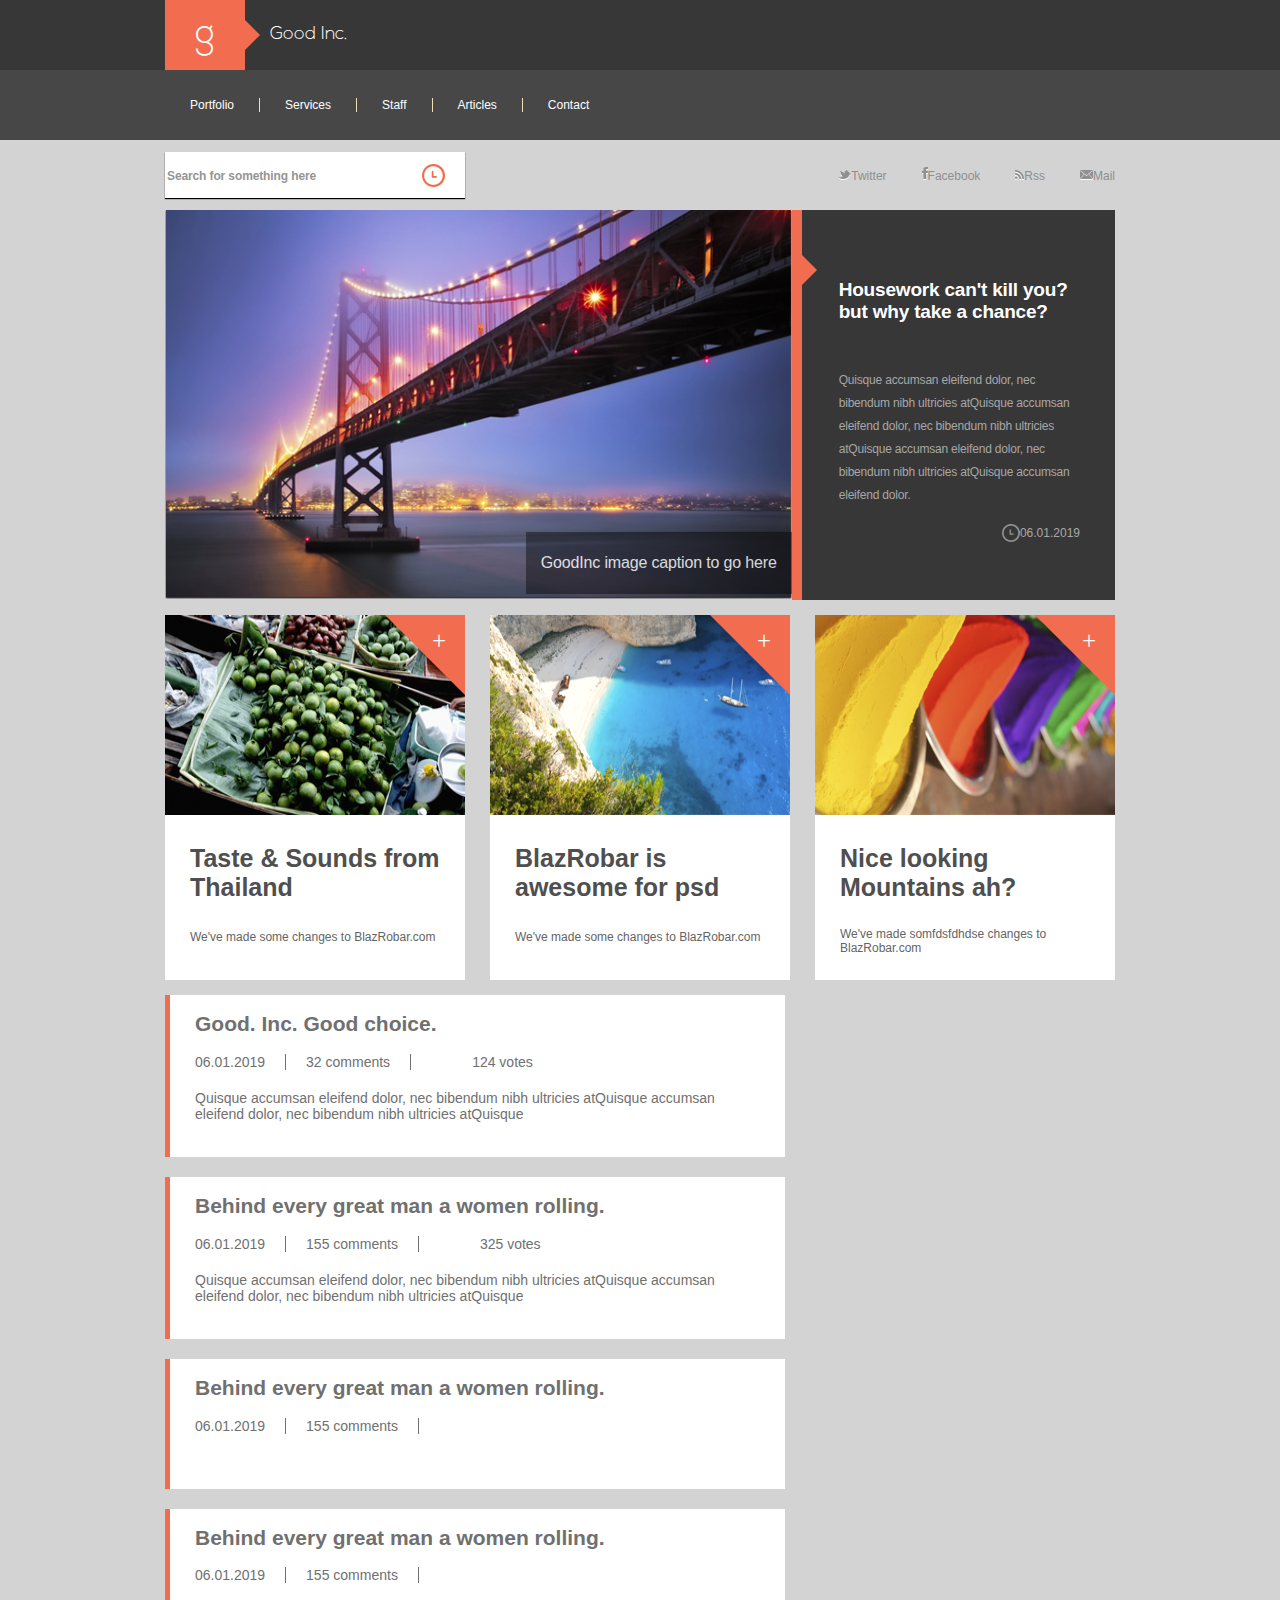
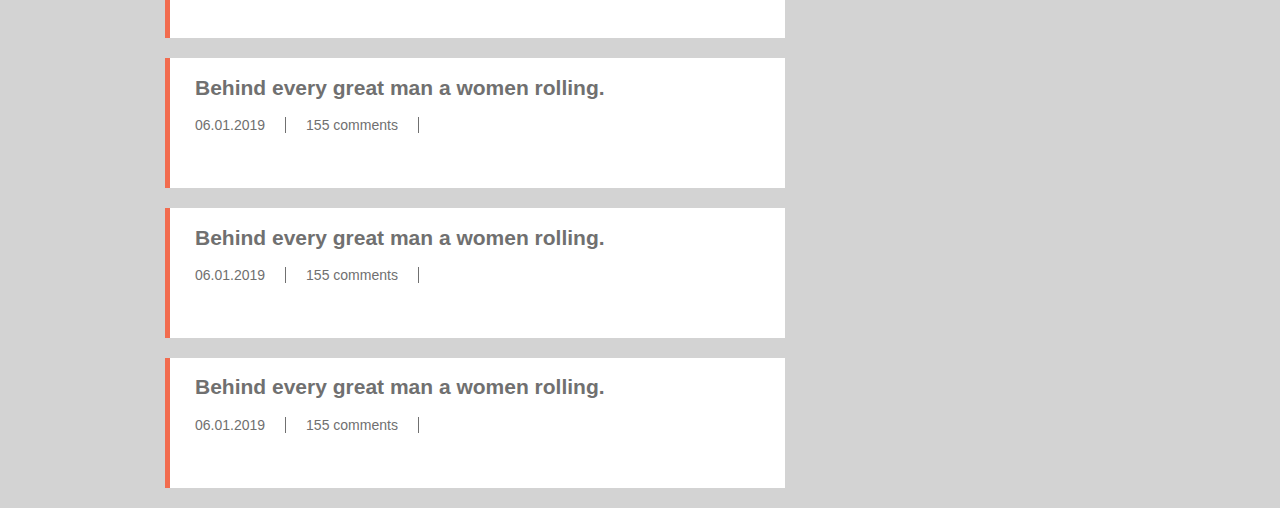
==== index.html @ 39522f57 "first commit" ====
<!DOCTYPE html>
<html lang="en">
<head>
    <meta charset="UTF-8">
    <meta name="viewport" content="width=device-width, initial-scale=1.0">
    <meta http-equiv="X-UA-Compatible" content="ie=edge">
    <!-- <link rel="stylesheet" href="./less/main.css"> -->
    <link rel="stylesheet" href="main.css">
    <link rel="stylesheet" href="https://use.fontawesome.com/releases/v5.6.3/css/all.css" integrity="sha384-UHRtZLI+pbxtHCWp1t77Bi1L4ZtiqrqD80Kn4Z8NTSRyMA2Fd33n5dQ8lWUE00s/" crossorigin="anonymous">
    <title>GoodInc psd</title>
</head>
<body>
    <header>
    <div class="center">
            <div class="header">
                    <div class="logo">
                    <p>g</p>
                    </div>
                    <span>Good Inc.</span>
                </div> 
    </div>
    <div  class="center"> 
        <div class="headnav">
            <div><a href="">Portfolio</a></div>
            <div><a href="">Services</a></div>  
            <div><a href="">Staff</a></div>  
            <div><a href="">Articles</a></div> 
            <div><a href="">Contact</a></div>  
        </div> 
    </div>    
 </header>
 <main>
 <section class="localnav">
     <DIV class="center search">
        <input type="search" placeholder="Search for something here">
        <img src="./images/clock.png" alt="clock">
     </DIV>
     <DIV class="center nav">
         <div><img src="./images/twitter.png" alt="" srcset=""><a href="">Twitter</a></div>
         <div><img src="./images/facebook.png" alt="" srcset=""><a href="">Facebook</a></div>
         <div><img src="./images/wi-fi.png" alt="" srcset=""><a href="">Rss</a></div>
         <div><img src="./images/mail.png" alt="" srcset=""><a href="">Mail</a></div>
     </DIV>
 </section>
<section class="imgcaption">
    <div class="container1" >
        <img src="./images/Layer 4.png" alt="">
        <div>
            <a href="">GoodInc image caption to go here</a>
        </div>
    </div>
    <div class="none"></div>
    <div class="container2">
   
       <div> <h2>Housework can't kill you? but why take a chance?</h2></div>
        <br>
       <div>  <p>Quisque accumsan eleifend dolor, nec bibendum nibh ultricies atQuisque accumsan eleifend dolor, nec bibendum nibh ultricies atQuisque accumsan eleifend dolor, nec bibendum nibh ultricies atQuisque accumsan eleifend dolor.           
        </p>
    </div>
        <div>
            <img src="./images/clock2.png" alt="">
            <time>06.01.2019</time>
        </div>
    </div>
</section>
<Section id="banners">
    <div class="banner">
        <img src="./images/Layer 6.png" alt="">
        <div class="red"></div>
        <div class="text">
            <h2>Taste & Sounds from Thailand</h2>
            <p>We've made some changes to BlazRobar.com</p>
        </div>
    </div>
    <div class="banner">
            <img src="./images/Layer 8.png" alt="">
            <div class="red"></div>
            <div class="text"><h2>BlazRobar is awesome for psd</h2> <p>We've made some changes to BlazRobar.com</p></div>
        </div>
        <div class="banner">
                <img src="./images/Layer 7.png" alt="">
                <div class="red"></div>
                <div class="text"><h2>Nice looking Mountains ah?</h2> <p>We've made somfdsfdhdse changes to BlazRobar.com</p></div>
            </div>
</Section>
<section id="mixedcontent">
    <section id="reviews" >
        <div class="rated">
          <h2>Good. Inc. Good choice.</h2>
           <div class="rating">
                <div>06.01.2019</div>
                <div>32 comments </div>
                <div class="star"><i class="fas fa-star "></i>
                    <i class="fas fa-star"></i>
                    <i class="fas fa-star"></i>
                    <i class="fas fa-star"></i>
                    <i class="fas fa-star checked"></i>
                </div>
             
           <div><span>124 votes</span></div>
        </div>
                <span>Quisque accumsan eleifend dolor, nec bibendum nibh ultricies atQuisque accumsan eleifend dolor, nec bibendum nibh ultricies atQuisque</span>
        </div>
        <div class="rated">
                <h2>Behind every great man a women rolling.</h2>
                 <div class="rating">
                      <div>06.01.2019</div>
                      <div>155 comments </div>
                      <div class="star"><i class="fas fa-star "></i>
                          <i class="fas fa-star"></i>
                          <i class="fas fa-star"></i>
                          <i class="fas fa-star checked"></i>
                          <i class="fas fa-star checked"></i>
                      </div>
                       <!-- <div><svg viewBox="0 0 15 15" width="15" height="15">
                              <polyline points="5,18 10,2 15,18 2,8 18,8 5,18 10,2" stroke="none" stroke-width="5" fill="black"/>
                            </svg>
                       </div> -->
                 <div><span>325 votes</span></div>
              </div>
                      <span>Quisque accumsan eleifend dolor, nec bibendum nibh ultricies atQuisque accumsan eleifend dolor, nec bibendum nibh ultricies atQuisque</span>
              </div>
        <div class="rated disabled">
                    <h2>Behind every great man a women rolling.</h2>
                     <div class="rating">
                          <div>06.01.2019</div>
                          <div>155 comments </div>
                          <div class="star"><i class="fas fa-star "></i>
                              <i class="fas fa-star"></i>
                              <i class="fas fa-star"></i>
                              <i class="fas fa-star checked"></i>
                              <i class="fas fa-star checked"></i>
                          </div>
                           <!-- <div><svg viewBox="0 0 15 15" width="15" height="15">
                                  <polyline points="5,18 10,2 15,18 2,8 18,8 5,18 10,2" stroke="none" stroke-width="5" fill="black"/>
                                </svg>
                           </div> -->
                     <div><span>325 votes</span></div>
                  </div>
                          <span>Quisque accumsan eleifend dolor, nec bibendum nibh ultricies atQuisque accumsan eleifend dolor, nec bibendum nibh ultricies atQuisque</span>
            </div>
        <div class="rated disabled">
                        <h2>Behind every great man a women rolling.</h2>
                         <div class="rating">
                              <div>06.01.2019</div>
                              <div>155 comments </div>
                              <div class="star"><i class="fas fa-star "></i>
                                  <i class="fas fa-star"></i>
                                  <i class="fas fa-star"></i>
                                  <i class="fas fa-star checked"></i>
                                  <i class="fas fa-star checked"></i>
                              </div>
                               <!-- <div><svg viewBox="0 0 15 15" width="15" height="15">
                                      <polyline points="5,18 10,2 15,18 2,8 18,8 5,18 10,2" stroke="none" stroke-width="5" fill="black"/>
                                    </svg>
                               </div> -->
                         <div><span>325 votes</span></div>
                      </div>
                              <span>Quisque accumsan eleifend dolor, nec bibendum nibh ultricies atQuisque accumsan eleifend dolor, nec bibendum nibh ultricies atQuisque</span>
             </div>
         <div class="rated disabled">
                    <h2>Behind every great man a women rolling.</h2>
                     <div class="rating">
                          <div>06.01.2019</div>
                          <div>155 comments </div>
                          <div class="star"><i class="fas fa-star "></i>
                              <i class="fas fa-star"></i>
                              <i class="fas fa-star"></i>
                              <i class="fas fa-star checked"></i>
                              <i class="fas fa-star checked"></i>
                          </div>
                          
                     <div><span>325 votes</span></div>
                  </div>
                          <span>Quisque accumsan eleifend dolor, nec bibendum nibh ultricies atQuisque accumsan eleifend dolor, nec bibendum nibh ultricies atQuisque</span>
          </div>  
          <div class="rated disabled">
                <h2>Behind every great man a women rolling.</h2>
                 <div class="rating">
                      <div>06.01.2019</div>
                      <div>155 comments </div>
                      <div class="star"><i class="fas fa-star "></i>
                          <i class="fas fa-star"></i>
                          <i class="fas fa-star"></i>
                          <i class="fas fa-star checked"></i>
                          <i class="fas fa-star checked"></i>
                      </div>
                      
                 <div><span>325 votes</span></div>
              </div>
                      <span>Quisque accumsan eleifend dolor, nec bibendum nibh ultricies atQuisque accumsan eleifend dolor, nec bibendum nibh ultricies atQuisque</span>
         </div>      
         <div class="rated disabled">
                <h2>Behind every great man a women rolling.</h2>
                 <div class="rating">
                      <div>06.01.2019</div>
                      <div>155 comments </div>
                      <div class="star"><i class="fas fa-star "></i>
                          <i class="fas fa-star"></i>
                          <i class="fas fa-star"></i>
                          <i class="fas fa-star checked"></i>
                          <i class="fas fa-star checked"></i>
                      </div>
                      
                 <div><span>325 votes</span></div>
              </div>
                      <span>Quisque accumsan eleifend dolor, nec bibendum nibh ultricies atQuisque accumsan eleifend dolor, nec bibendum nibh ultricies atQuisque</span>
         </div>    
    </section>
    <aside id="another">

    </aside>
</section>

</main>
</body>
</html>
---- less/main.css ----
html {
  background: #ececec;
  margin: 0 auto;
  padding: 0;
}
header {
  display: flex;
  justify-content: center;
  background: #373737;
}
.logo {
  box-sizing: border-box;
  width: 88px;
  height: 66px;
  background: #f26c4f;
}
---- main.css ----
@font-face {
    font-family: NexaRegular;
    src: local("NexaRegular"), url(./fonts/NexaLight.otf);
  }
  
  @font-face {
    font-family: NexaBold;
    src: local("NexaBold"), url(./fonts/NexaBold.otf);
  }
  
html > * {
    margin: 0 auto;
    padding: 0;
    background-color: lightgrey;
  }
  
body {
margin: 0 auto;
padding: 0;
width: 100vw;
}

header {
    display: flex;
    flex-direction: column;
    color: #ececec;
    justify-content: flex-start;
      }
.center {
    display: flex;
    align-items: center;
    justify-content: center;
}
header>div {
    display: flex;
    justify-content: center;
    background-color:   #474747;}
header > div:first-child {
     background-color: #373737;
  }
 div .header {
      display: flex;
      width: 950px;
      background-color: #373737;
     
}
  .logo {
    box-sizing: border-box;
    width: 80px;
    height: 70px;
    background: #f26c4f;
    position: relative;
    margin-right: 25px;
    display: flex;
    align-items: center;
    justify-content: center;
    
  }
  .logo::after {
    content: "";
    left: 80px;
    bottom: 20px;
    border: 15px solid transparent;
    border-left:15px solid #f26c4f;
    position: absolute;
  }
  .logo p {
    display: inline-block;
     box-sizing: border-box;
    font-family: NexaRegular;
    color:  #ffffff;
     font-size: 36px;
     font-weight: 400;
     text-align: center;
     margin:0;
 }
  header span {
    font-family: NexaRegular;
    color:  #ffffff;
    font-size: 18px;
    font-weight: 400;
    line-height: 70px;  
    text-align: left;
  }
  .headnav {
      display:flex;
      flex-direction: row;
      height: 70px;
      width: 950px;
      align-items: center;
  }

  .headnav > div {
    height: 70px;
    display: flex;
    align-items: center;
    box-sizing: border-box;
  }
  .headnav> div:hover {
   border-bottom: 4px solid #f26c4f;
  }
  
  .headnav div > a {
    font-family: Arial;
    color: #ffffff;
    font-size: 12px;
    font-weight: 400;
    text-decoration: none;
    text-transform: capitalize;
    padding: 0 25px;
    border-right: 1px solid wheat;
  }
    .headnav div:last-child > a {
    border: none;
  }

main > * {
    width:950px;
}
main {
    display: flex;
    flex-direction: column;
    align-items: center;
  }
  
  .localnav {
    width:950px;
    height: 70px;  
    display: flex;
    justify-content: space-between;
    align-items: center;
  }
  .search {
    position: relative;
  }
  .search input {background-color:  #ffffff;
    box-shadow: 0px 1px 1px 0px #000000;
    width: 300px;
    height: 46px;
    border: none;
  }
  .search img {
    position: absolute;
    right: 20px;
  }
  input::placeholder {
    font-family: Arial;
    color:  #959595;
    font-size: 12px;
    font-weight: 700;
    letter-spacing: -0.12px;
  }
 .center .nav {
     display: flex;
    justify-content: space-between;
  }
  .nav>div {margin-right: 35px;}
  .nav>div:hover {
    text-shadow: 0px 1px 0px black;
  }

.nav>div:last-child {margin-right: 0;}
  .nav a {
    font-family: Arial;
    color: #8f8f8f;
    font-size: 12px;
    font-weight: 400;
    text-decoration: none;
    text-transform: capitalize;
  }
.imgcaption {
      display: flex;
      height: 390px;
  }
  .container1 {
      position: relative;
      box-sizing: border-box; 
      flex: 2;
  }
 
  .container1>img {
    width: 100%;
   
    opacity: 1;
  }
  .container1>div {
      position: absolute;
      display: flex;
      align-items: center;
      justify-content: center;
      background-color:  rgba(0, 0, 0, 0.5);
      opacity: 0.8;
      box-sizing: border-box;     
      height: 62px;   
      bottom: 6px;
      right: 0px;
      padding: 0 15px;
  }
  .container1 a {
    font-family: Arial;
    color:  #ffffff;
    font-size: 16px;
    font-weight: 400;
    letter-spacing: -0.16px;
    text-align: left;
    text-decoration:none;
  }
 
  .container2 {
      flex:1;
     
      display: flex;
      flex-direction:column;
     align-items: center;
      justify-content: center;
      background-color:  #373737;
      box-sizing: border-box;
  }
  .container2>div>h2 {
    font-family: Arial;
    padding: 0 37px;
    color:  #ffffff;
    font-size: 19px;
    font-weight: 700;
    letter-spacing: -0.19px;
    
    text-align: left;
  }
  .container2>div>p {
    font-family: Arial;
    color:  #a7a7a7;
    font-size: 12px;
    line-height: 23px;
    font-weight: 400;
    text-align: left;
    padding: 0 37px;
    letter-spacing: -0.19px;
  }
.container2 div:last-child{
    display: flex;
    margin-right:35px;
    align-self: flex-end;
    font-family: Arial; 
    align-items: inherit;
color:  #a7a7a7;
font-size: 12px;
font-weight: 400;
line-height: 28px;
text-align: left; 
}
 .none {
      width: 10px;
      background-color:#f26c4f;
      position: relative;
  }
  .none::after {
    content: "";
    top:35px;
    border: 25px solid transparent;
    border-left:25px solid #f26c4f;
    position: absolute;
  }
  #banners {
   display: flex;
   justify-content: space-between;
   
   padding: 15px 10px;
  }
  .banner {
      width: 300px;
      position: relative;
      margin-right: 20px;
      box-sizing: border-box;
      background-color:  #ffffff;    
}
#banners div:last-child {
    margin-right: 0px;
}
  .banner>img {
      position: relative;
      width: 100%;
      height: 200px;
  }
  .red {
      position: absolute;
      /* background-color:#f26c4f; */
      border:40px solid transparent;
      border-top:40px solid #f26c4f;
      border-right: 40px solid #f26c4f;
      top:0;
      right: 0;
  }
  .red::before {
      content: "+";
      position: absolute;
      color:white;
      font-size: 25px;
     transform: translate(50%,-100%);
  }
  .banner h2{
      display: inline-block;
      box-sizing: border-box;
      margin: 0 auto;
      font-family: Arial;
      padding:25px 25px;
      color:  #4f4f4f;
      font-size: 25px;
      font-weight: 700;
       text-align: left;
  }
  .banner p {
    display: inline-block;
    box-sizing: border-box;
    margin: 0 auto;
    padding: 0px 25px 25px 25px;
    font-family: Arial;
    color:  #646464;
    font-size: 12px;
    font-weight: 400;
    text-align: left;
  }
#mixedcontent {
    display: flex;
   
}
#reviews {
    display: flex;
    flex:2;
    flex-direction: column;
    justify-content: space-between;
    margin-right: 20px;

}
#another {
    display: flex;
    flex:1;
    flex-direction: column;

    box-sizing: border-box;
   
   
}
.rated {
    /* height: 175px; */
    box-sizing: border-box;
    border-left: 5px solid;
    padding:0 25px 35px;
    background-color: #ffffff;
    border-color: #f26c4f;
    display: flex;
    flex-direction: column;
    justify-content: center;
    font-family: Arial;
     color:  #707070;
    font-size: 14px;
    font-weight: 400;
    text-align: left;    
    margin-bottom: 20px;
}

.rating {
    display: flex;
    align-items: center;
    margin-bottom: 20px;

}
.rating>div {
    border-right: 1px solid #707070;
    box-sizing: border-box;
    padding:0 20px;
}
.rating>div:first-child{
    padding-left: 0;
}
.rating>div:last-child{
    border-right: hidden;
}
.checked {
 opacity: 0.3;
}
.rated:hover {
    border-right-color:   #ce4e32;
    color:#ececec;
    
    background-color: #f26c4f;
}
.disabled span{
    display:none;
}
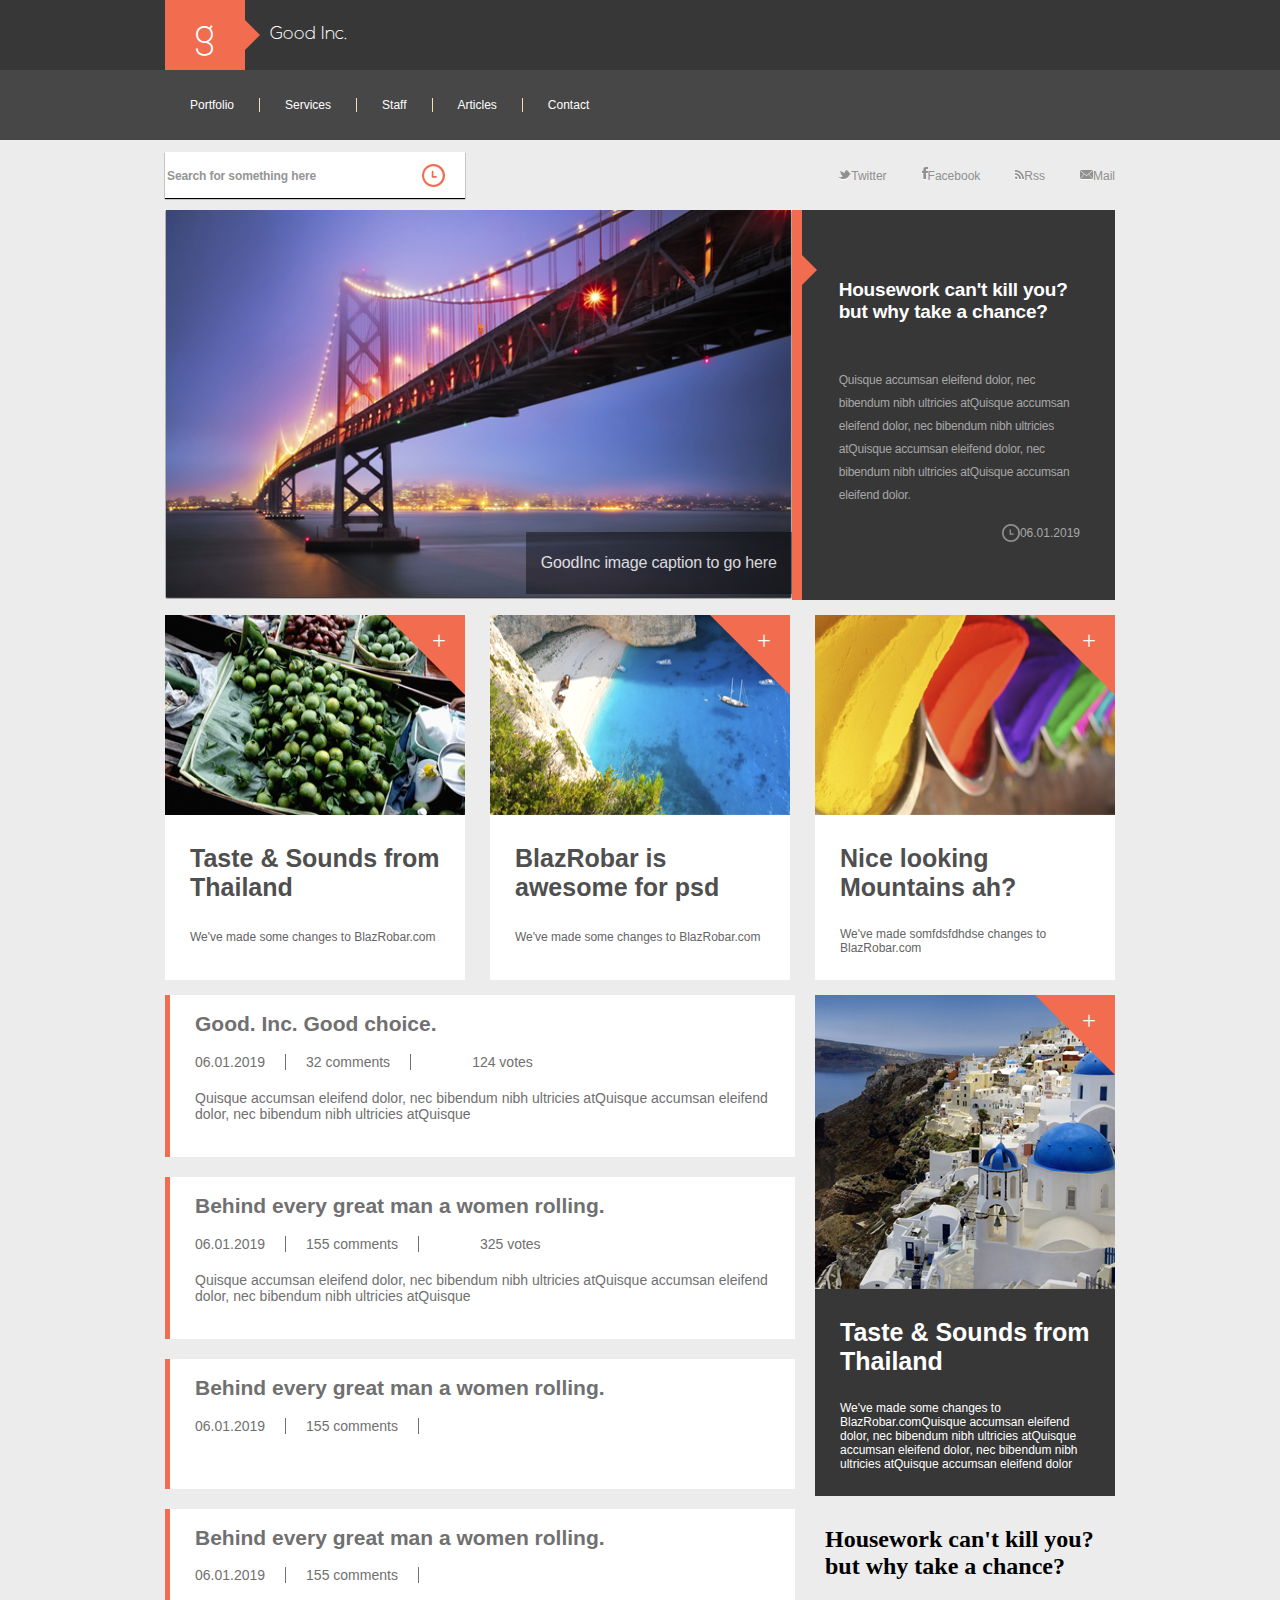
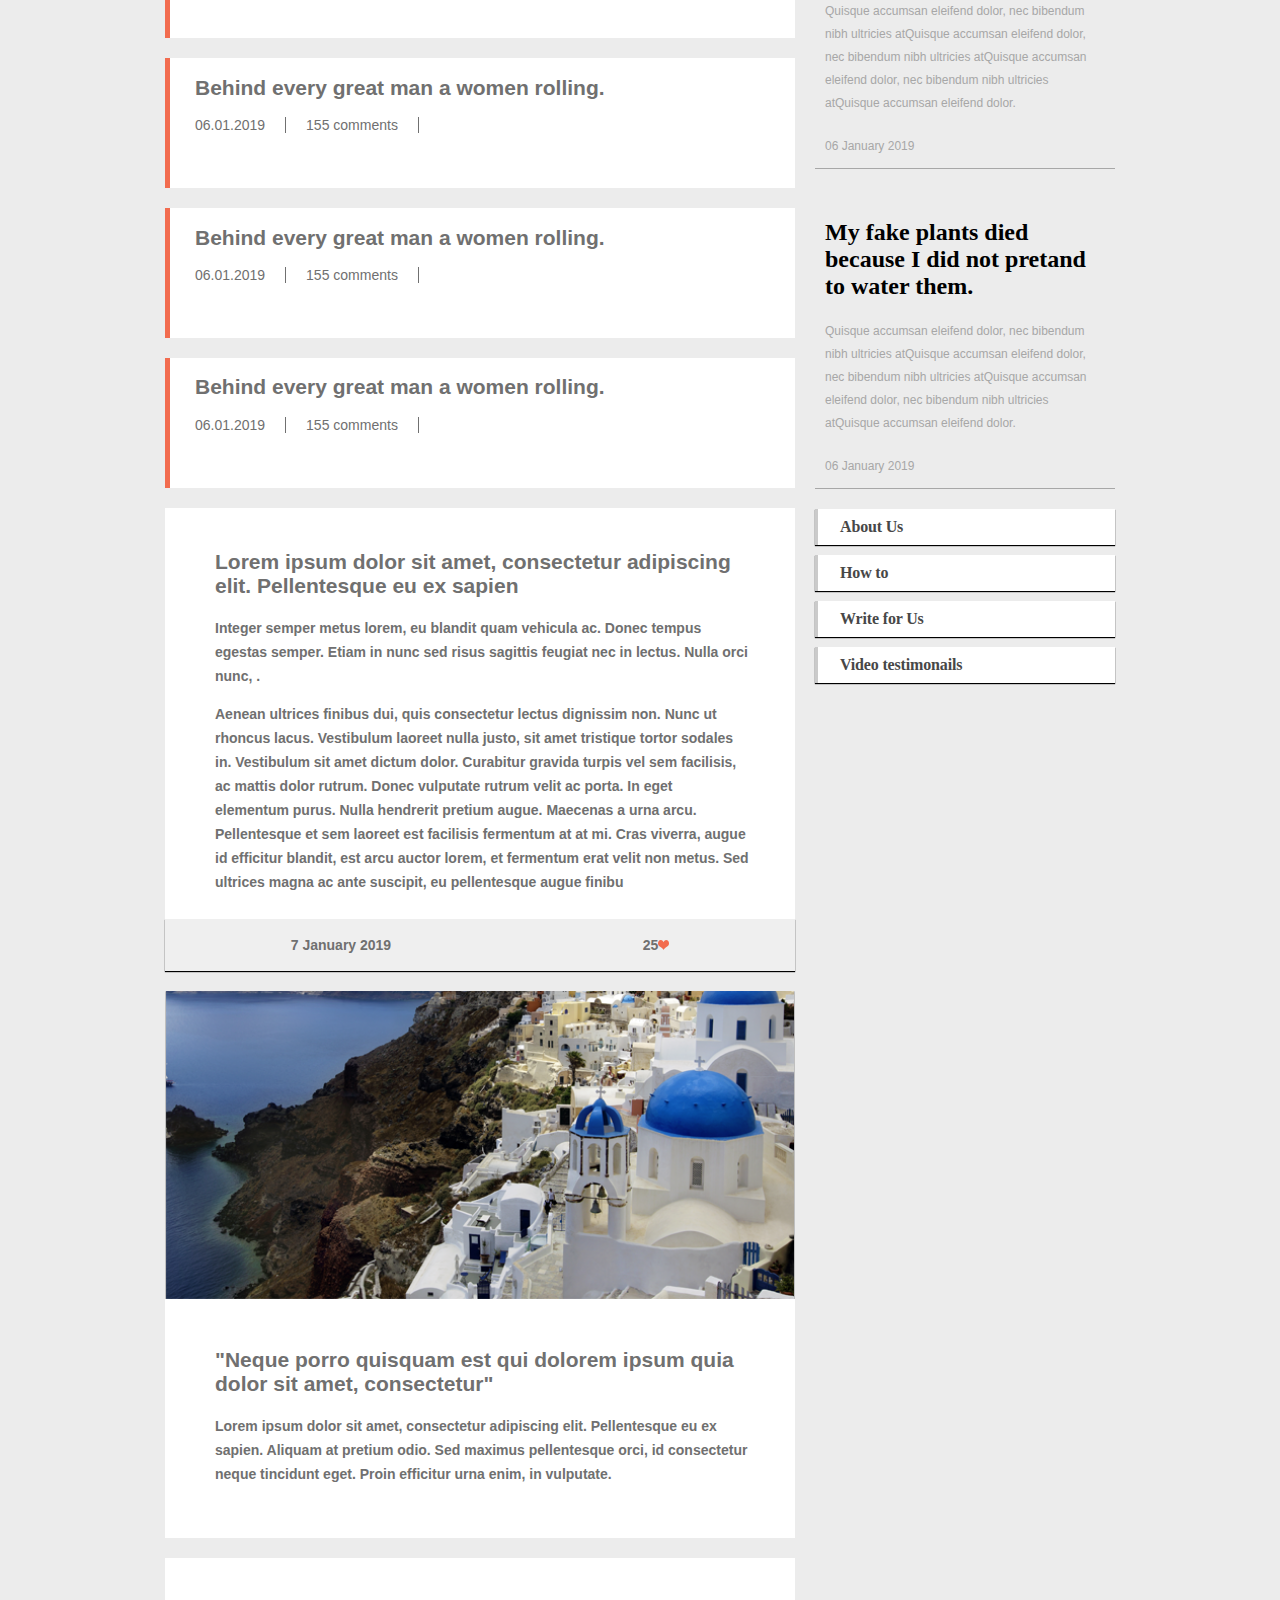
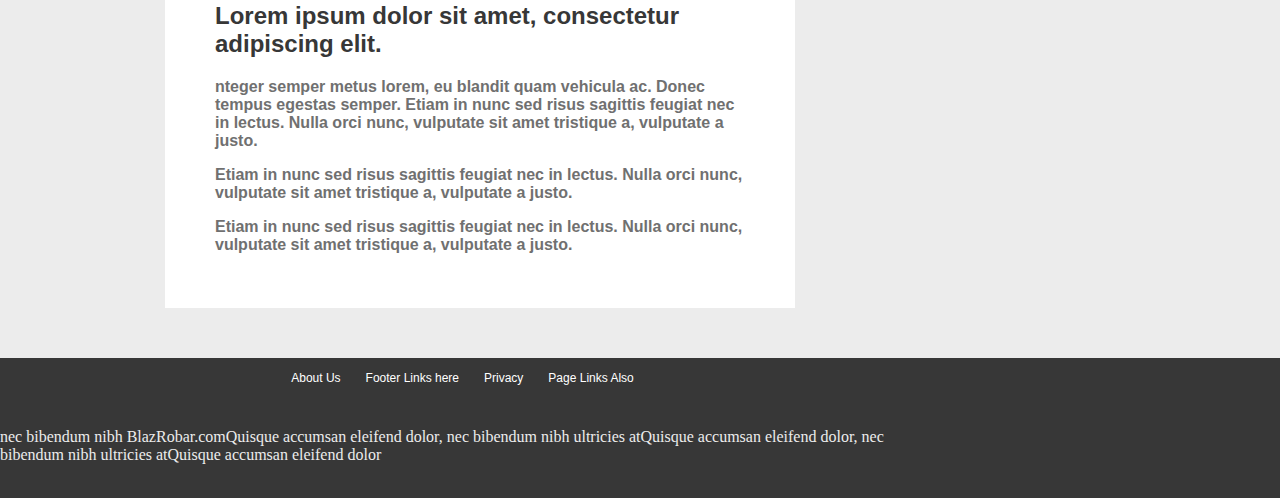
==== commit dca681d1: "footer add" ====
--- a/index.html
+++ b/index.html
@@ -131,10 +131,7 @@
                               <i class="fas fa-star checked"></i>
                               <i class="fas fa-star checked"></i>
                           </div>
-                           <!-- <div><svg viewBox="0 0 15 15" width="15" height="15">
-                                  <polyline points="5,18 10,2 15,18 2,8 18,8 5,18 10,2" stroke="none" stroke-width="5" fill="black"/>
-                                </svg>
-                           </div> -->
+                           
                      <div><span>325 votes</span></div>
                   </div>
                           <span>Quisque accumsan eleifend dolor, nec bibendum nibh ultricies atQuisque accumsan eleifend dolor, nec bibendum nibh ultricies atQuisque</span>
@@ -205,13 +202,77 @@
                  <div><span>325 votes</span></div>
               </div>
                       <span>Quisque accumsan eleifend dolor, nec bibendum nibh ultricies atQuisque accumsan eleifend dolor, nec bibendum nibh ultricies atQuisque</span>
-         </div>    
+         </div>
+         <article id="boxage">
+             <h2>Lorem ipsum dolor sit amet, consectetur adipiscing elit. Pellentesque eu ex sapien</h2>
+             <p>Integer semper metus lorem, eu blandit quam vehicula ac. Donec tempus egestas semper. Etiam in nunc sed risus sagittis feugiat nec in lectus. Nulla orci nunc, .</p>
+             <p>Aenean ultrices finibus dui, quis consectetur lectus dignissim non. Nunc ut rhoncus lacus. Vestibulum laoreet nulla justo, sit amet tristique tortor sodales in. Vestibulum sit amet dictum dolor. Curabitur gravida turpis vel sem facilisis, ac mattis dolor rutrum. Donec vulputate rutrum velit ac porta. In eget elementum purus. Nulla hendrerit pretium augue. Maecenas a urna arcu. Pellentesque et sem laoreet est facilisis fermentum at at mi. Cras viverra, augue id efficitur blandit, est arcu auctor lorem, et fermentum erat velit non metus. Sed ultrices magna ac ante suscipit, eu pellentesque augue finibu</p>
+             <div>
+                 <p>7 January 2019</p>
+                
+                 <p class="last">25<img src="./images/llike.png" alt=""></p>
+             </div>
+         </article>
+         <div class="container4">
+            
+             <img src="./images/kupola1.png" alt="">
+             <div>
+             <h2>"Neque porro quisquam est qui dolorem ipsum quia dolor sit amet, consectetur"</h2>
+             <p>Lorem ipsum dolor sit amet, consectetur adipiscing elit. Pellentesque eu ex sapien. Aliquam at pretium odio. Sed maximus pellentesque orci, id consectetur neque tincidunt eget. Proin efficitur urna enim, in vulputate. </p></div>
+         </div>
+         <article class="textbox">
+             <h2>Lorem ipsum dolor sit amet, consectetur adipiscing elit.</h2>
+             <p>nteger semper metus lorem, eu blandit quam vehicula ac. Donec tempus egestas semper. Etiam in nunc sed risus sagittis feugiat nec in lectus. Nulla orci nunc, vulputate sit amet tristique a, vulputate a justo. </p>
+             <p>Etiam in nunc sed risus sagittis feugiat nec in lectus. Nulla orci nunc, vulputate sit amet tristique a, vulputate a justo. </p>
+             <p>Etiam in nunc sed risus sagittis feugiat nec in lectus. Nulla orci nunc, vulputate sit amet tristique a, vulputate a justo.</p>
+         </article>
     </section>
     <aside id="another">
-
+            <div class="banner">
+                   <div> <img src="./images/kupola.png"   alt=""></div>
+                    <div class="red"></div>
+                    <div class="text">
+                        <h2>Taste & Sounds from Thailand</h2>
+                        <p>We've made some changes to BlazRobar.comQuisque accumsan eleifend dolor, nec bibendum nibh ultricies atQuisque accumsan eleifend dolor, nec bibendum nibh ultricies atQuisque accumsan eleifend dolor</p>
+                    </div>
+                </div>
+                <div class="container3">
+                    <div> <h2>Housework can't kill you? but why take a chance?</h2></div>
+                        <div>  <p>Quisque accumsan eleifend dolor, nec bibendum nibh ultricies atQuisque accumsan eleifend dolor, nec bibendum nibh ultricies atQuisque accumsan eleifend dolor, nec bibendum nibh ultricies atQuisque accumsan eleifend dolor.           
+                         </p>
+                     </div>
+                         <div>
+                             <p>06 January 2019</p>
+                         </div>
+                 </div>   
+                 <div class="container3">
+                        <div> <h2>My fake plants died because I did not pretand to water them.</h2></div>
+                            <div>  <p>Quisque accumsan eleifend dolor, nec bibendum nibh ultricies atQuisque accumsan eleifend dolor, nec bibendum nibh ultricies atQuisque accumsan eleifend dolor, nec bibendum nibh ultricies atQuisque accumsan eleifend dolor.           
+                             </p>
+                         </div>
+                             <div>
+                                 <p>06 January 2019</p>
+                             </div>
+                     </div>     
+            <section id="aboutus">
+                <div><a href="" title="(Blaz Roobar)">About Us</a></div>
+                <div> <a href="" title="(Jane Oliver)">How to</a></div>
+                <div><a href="" title="(Jane Oliver)">Write for Us</a></div>
+                <div><a href=""title="(Jane Oliver)">Video testimonails </a></div>
+            
+            </section>
     </aside>
 </section>
-
 </main>
+<footer>
+    <div class="links">
+        <div> <a href="">About Us</a></div>
+        <div><a href="">Footer Links here</a></div>
+        <div> <a href="">Privacy</a></div>
+       <div><a href="">Page Links Also</a></div>
+   </div>
+    <div class="copyright">nec bibendum nibh BlazRobar.comQuisque accumsan eleifend dolor, nec bibendum nibh ultricies atQuisque accumsan eleifend dolor, nec bibendum nibh ultricies atQuisque accumsan eleifend dolor       
+    </div>
+</footer>
 </body>
 </html>--- a/main.css
+++ b/main.css
@@ -11,7 +11,7 @@
 html > * {
     margin: 0 auto;
     padding: 0;
-    background-color: lightgrey;
+    background-color: #ececec;
   }
   
 body {
@@ -32,8 +32,8 @@
     justify-content: center;
 }
 header>div {
-    display: flex;
-    justify-content: center;
+    /* display: flex;
+    justify-content: center; */
     background-color:   #474747;}
 header > div:first-child {
      background-color: #373737;
@@ -325,7 +325,7 @@
 }
 #reviews {
     display: flex;
-    flex:2;
+    flex-grow:2;
     flex-direction: column;
     justify-content: space-between;
     margin-right: 20px;
@@ -333,12 +333,10 @@
 }
 #another {
     display: flex;
-    flex:1;
+    /* flex-grow:1; */
     flex-direction: column;
-
-    box-sizing: border-box;
-   
-   
+    box-sizing: border-box; 
+    position: relative;  
 }
 .rated {
     /* height: 175px; */
@@ -386,4 +384,131 @@
 }
 .disabled span{
     display:none;
-}+}
+#another .banner {    
+    margin-right: 0;
+    box-sizing: border-box;
+    background-color:  #373737;   
+    color:#ffffff;   
+}
+#another .banner>div>* {
+    color:#ffffff;
+}
+.container3 {
+  width: 300px;
+    margin: 20px 0;
+    border-bottom: 1px solid #a7a7a7;
+}
+.container3>div>* {
+    padding: 10px;
+    margin:0 auto; 
+}
+.container3>div>p {
+    font-family: Arial;
+    color:  #a7a7a7;
+    font-size: 12px;
+    font-weight: 400;
+    line-height: 23px;
+    text-align: left;
+}
+#aboutus div {
+position: relative;
+border-left:3px solid #cacaca;
+margin-bottom: 10px;
+background-color:  #ffffff;
+box-shadow: 0px 1px 1px 0px #000000;
+padding-left: 22px;
+}
+#aboutus div>a {
+    text-decoration: none;
+    color:  #474747;
+    font-size: 16px;
+    font-weight: 700;
+    letter-spacing: -0.16px;
+    line-height: 36px;
+    text-align: left;
+}
+#boxage {
+    background-color:  #ffffff;
+    box-sizing: border-box;
+    padding: 25px 45px 38px 50px;
+    font-family: Arial;
+color:  #707070;
+font-size: 14px;
+font-weight: 700;
+line-height: 24px;
+text-align: left;
+position: relative;
+margin-bottom: 45px;
+}
+#boxage div {
+    display:inline-flex;
+    position: absolute;
+    bottom: -25px;
+    left:0;
+    width: 100%;
+    box-sizing: border-box;
+    justify-content:space-around ;
+    background-color: #efefef;
+    box-shadow: 0px 1px 1px 0px #000000;
+}
+.container4 {
+    box-sizing: border-box;
+    background-color:  #ffffff;
+    position: relative;
+    font-family: Arial;
+    color:  #707070;
+    font-size: 14px;
+    font-weight: 700;
+    line-height: 24px;
+    text-align: left;
+    /* padding: 0 45px 38px 50px; */
+    margin-bottom: 20px;
+
+}
+.container4>img{
+  position: relative;
+  width: 100%; 
+}
+.container4>div {
+    padding: 25px 45px 38px 50px;
+}
+.textbox {
+    font-family: Arial;
+  color:  #707070;
+  font-weight: 700;
+   text-align: left;
+   background-color:  #ffffff;
+   padding: 25px 45px 38px 50px;
+   margin-bottom: 50px;
+}
+.textbox h2 {
+    color: #373737;
+}
+footer {
+    background-color:  #373737;
+    display: flex;
+    flex-direction: column;
+    color: #ececec;
+    justify-content: flex-start; 
+    align-content: center; 
+}
+
+.links,
+.copyright {
+    height: 70px;
+    width: 950px;  
+   display: flex;
+    justify-content: center;
+    
+}
+.links div>a {
+    padding: 0 25px 0 0;
+    font-family: Arial;
+    color:  #ffffff;
+    font-size: 12px;
+    font-weight: 400;
+    line-height: 41px;
+    text-align: left;
+    text-decoration: none;
+}
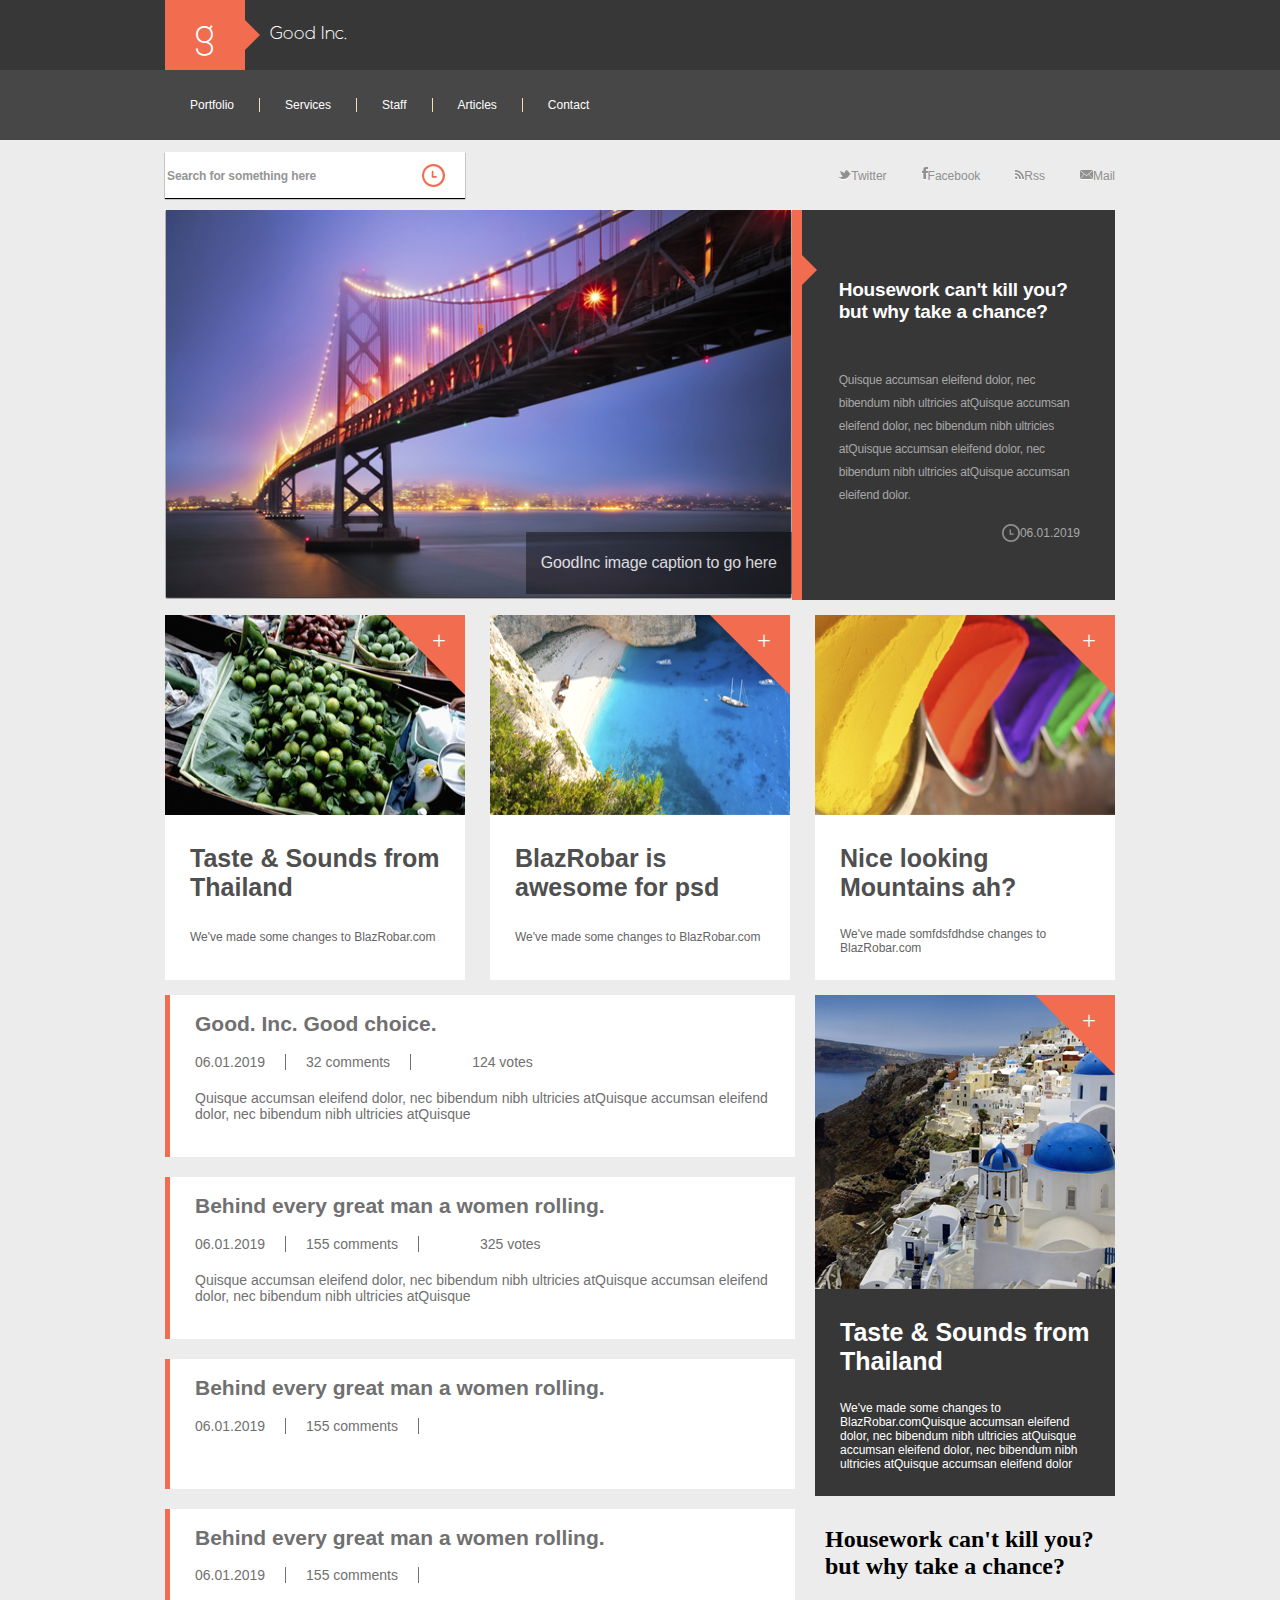
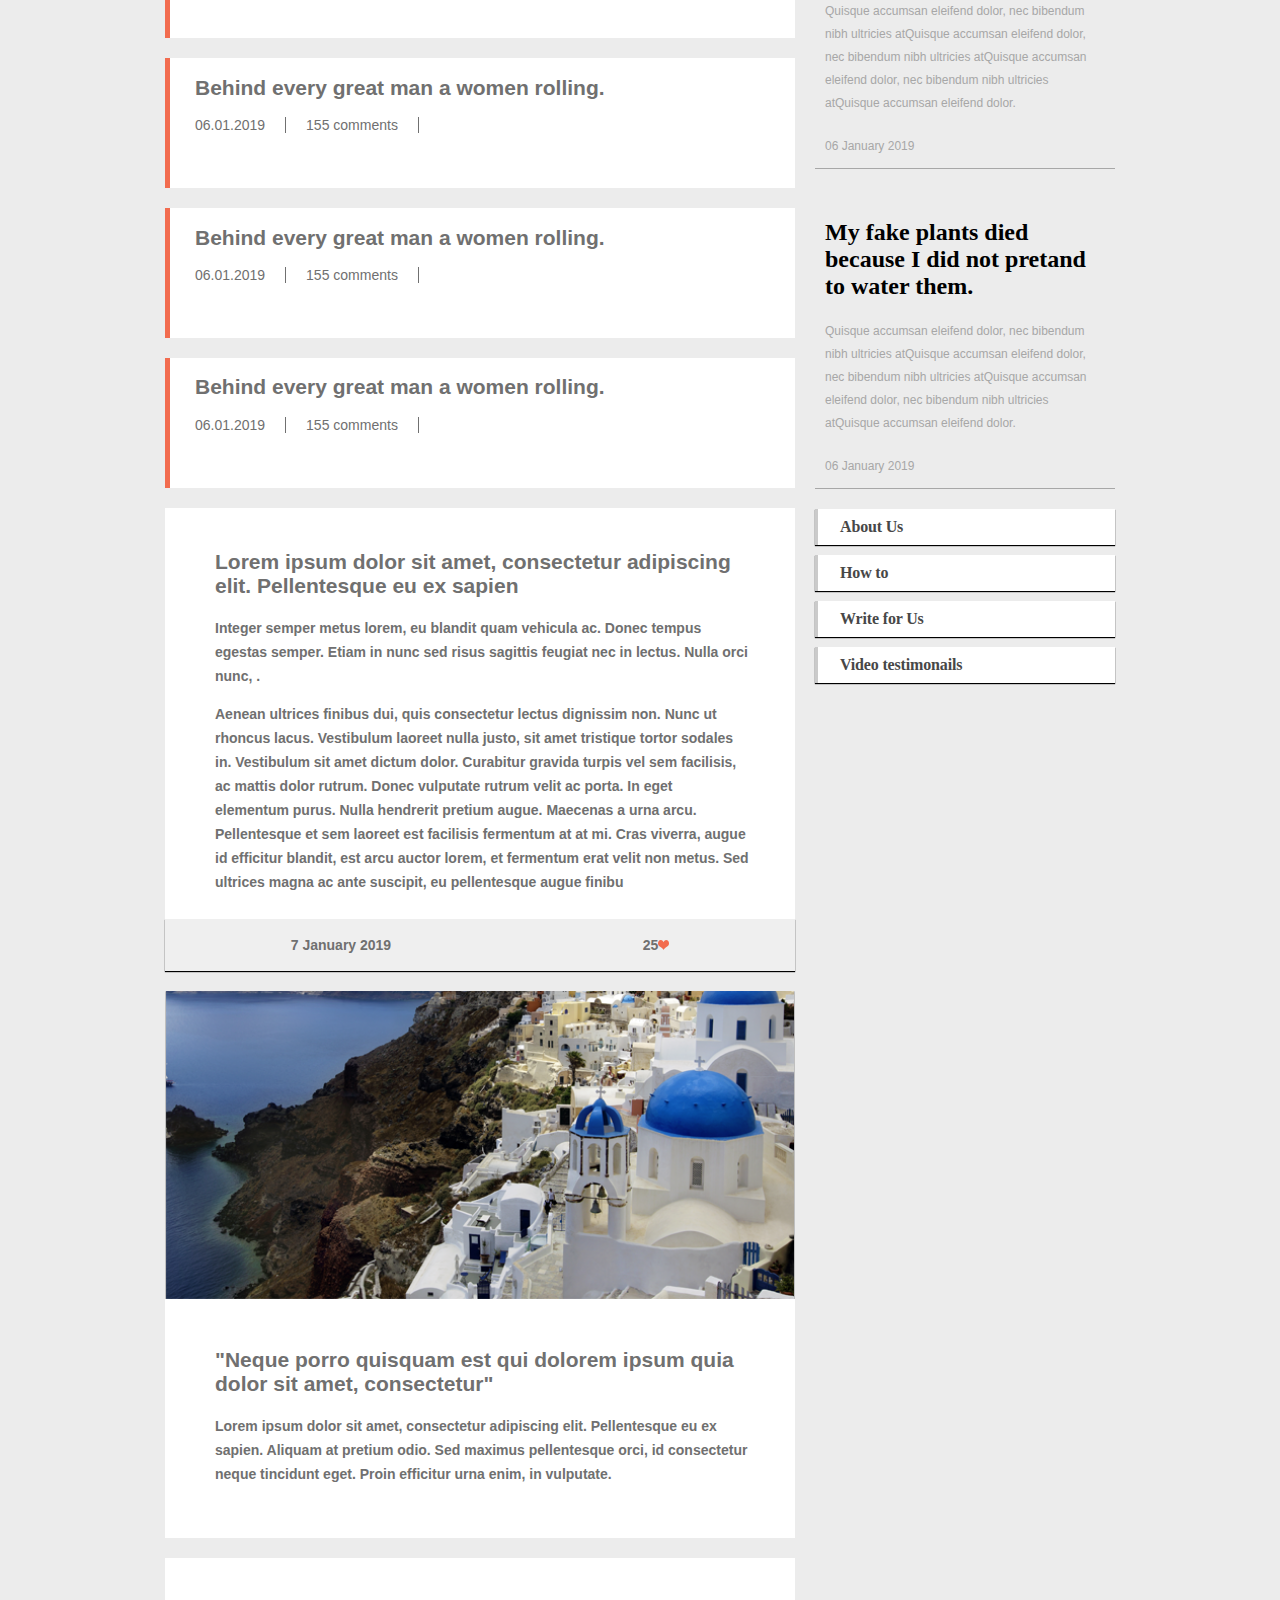
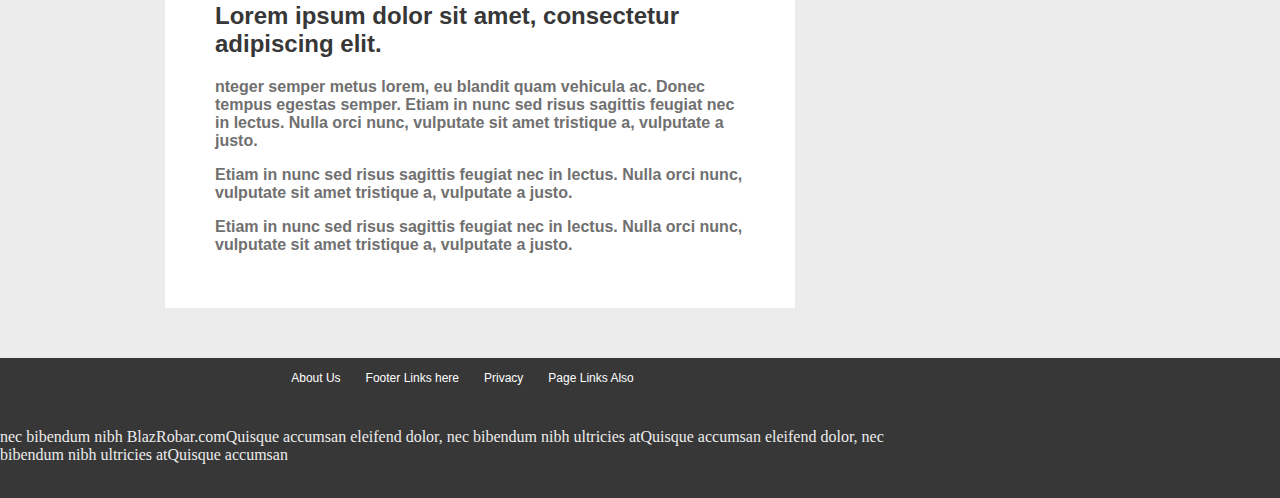
==== commit a025c707: "1" ====
--- a/index.html
+++ b/index.html
@@ -271,7 +271,7 @@
         <div> <a href="">Privacy</a></div>
        <div><a href="">Page Links Also</a></div>
    </div>
-    <div class="copyright">nec bibendum nibh BlazRobar.comQuisque accumsan eleifend dolor, nec bibendum nibh ultricies atQuisque accumsan eleifend dolor, nec bibendum nibh ultricies atQuisque accumsan eleifend dolor       
+    <div class="copyright">nec bibendum nibh BlazRobar.comQuisque accumsan eleifend dolor, nec bibendum nibh ultricies atQuisque accumsan eleifend dolor, nec bibendum nibh ultricies atQuisque accumsan        
     </div>
 </footer>
 </body>
